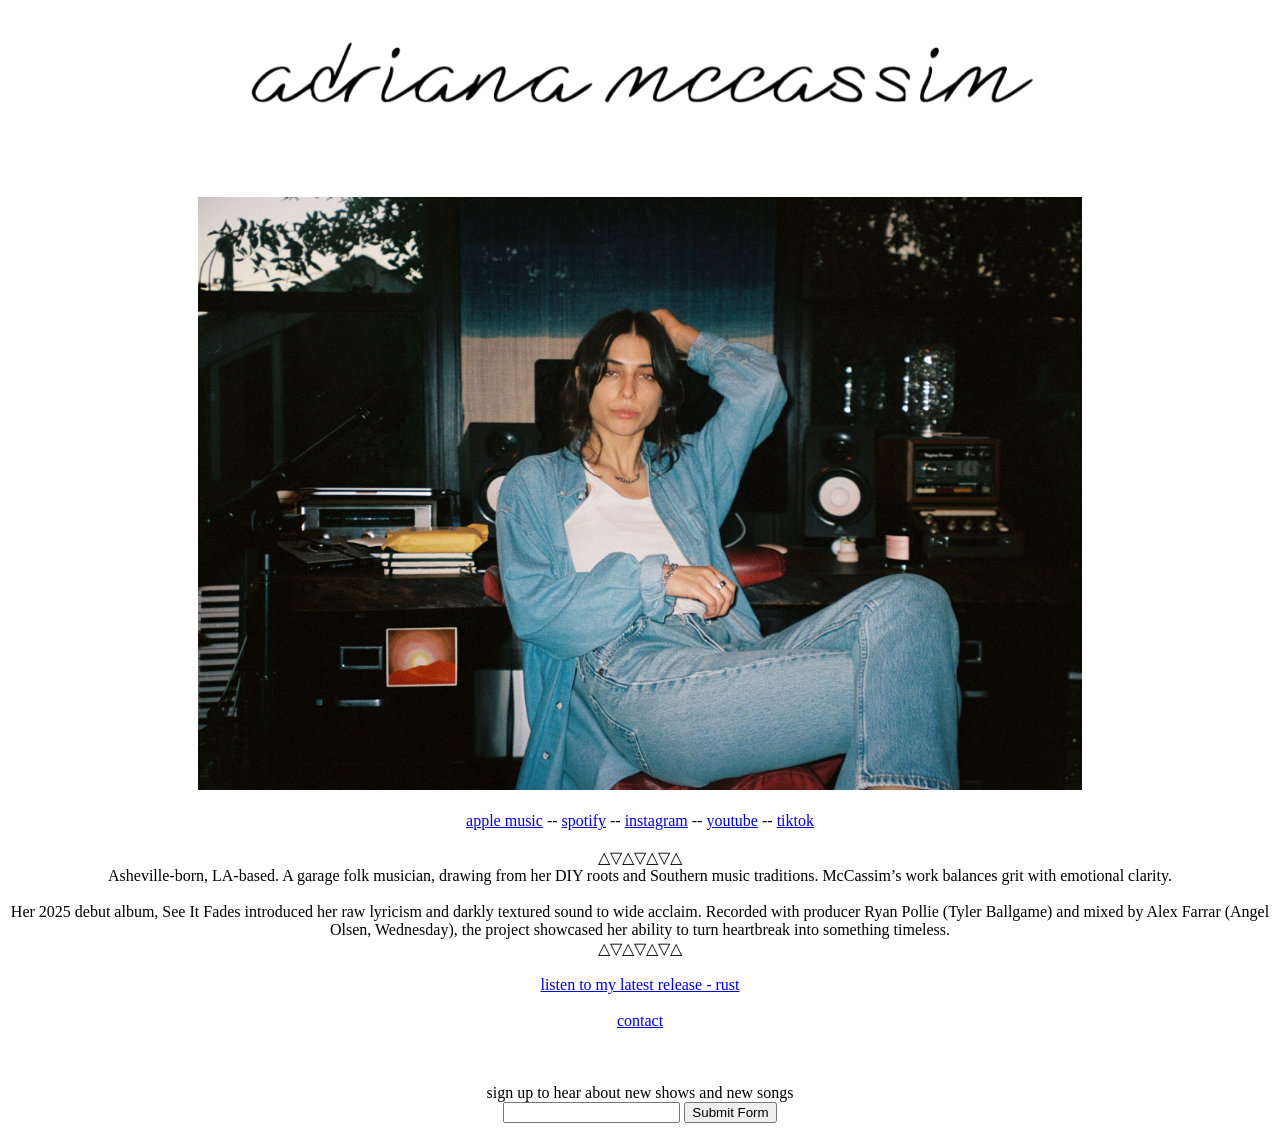
==== index.html @ 66ca1b96 "a" ====
<!DOCTYPE html>
<html>
    <head>
        <meta charset="utf-8"> 
        <meta name="viewport" content="width=device-width, initial-scale=1">
        <title> Adriana McCassim</title>
        <link rel="stylesheet" href="styles.css">
        <link rel="icon" type="image/x-icon" href="stamp.png">
    </head>
    
    <body
    >
       <img src="amhand.png" alt="adriana mccassim" style="width:70%" ><br><br>
        <img src="img4.jpeg" alt="adriana plays guitar at permanent records roadhouse" style="width:70%;"> <br><br>
        <a href="https://music.apple.com/us/artist/adriana-mccassim/1475699302" target="_blank"> apple music</a> --
        <a href="https://open.spotify.com/artist/1OgMGRHDGSaRGSld0NYeNs?si=Otc48WWyT6mLoidgikmy9g" target="_blank" > spotify</a> --
        <a href="https://www.instagram.com/adrianamccassim/" target="_blank" > instagram</a> --
        <a href="https://www.youtube.com/watch?v=Fd6osmHLV88" target="_blank" > youtube</a> --
        <a href="https://www.tiktok.com/@adrianamccassim?lang=en" target="_blank" > tiktok</a> 
       <br><br> 
       △▽△▽△▽△ <br> Asheville-born, LA-based. A garage folk musician, drawing from her DIY roots and Southern music traditions. McCassim’s work balances grit with emotional clarity.<br><br>
      
          Her 2025 debut album, See It Fades introduced her raw lyricism and darkly textured sound to wide acclaim. Recorded with producer Ryan Pollie (Tyler Ballgame) and mixed by Alex Farrar (Angel Olsen, Wednesday), the project showcased her ability to turn heartbreak into something timeless. 
        <br>
        △▽△▽△▽△<br><br>
        <a href="https://ffm.to/rust-tutp" target="_blank">listen to my latest release - rust</a> <br><br>
        <a href="mailto:sara@tinyhandsmgmt.com, max@mendelrecords.com" target="blank">contact</a>
        <br><br><br><br>
        sign up to hear about new shows and new songs
        <form action="https://api.web3forms.com/submit" method="POST">
          <input type="hidden" name="access_key" value="0643e7c6-532b-42a6-90f1-6a9d6ce74276">
          <input type="email" name="email" required>
          <button type="submit">Submit Form</button>
        </form>
        </body>
---- styles.css ----
head {
  a {
    color: antiquewhite;
    text-align: center;

  }
  margin-top: 5%;
  margin-bottom: 5%;
  margin-right: 20%;
  margin-left: 20%;
}


body {
  text-align: center;
  background-i
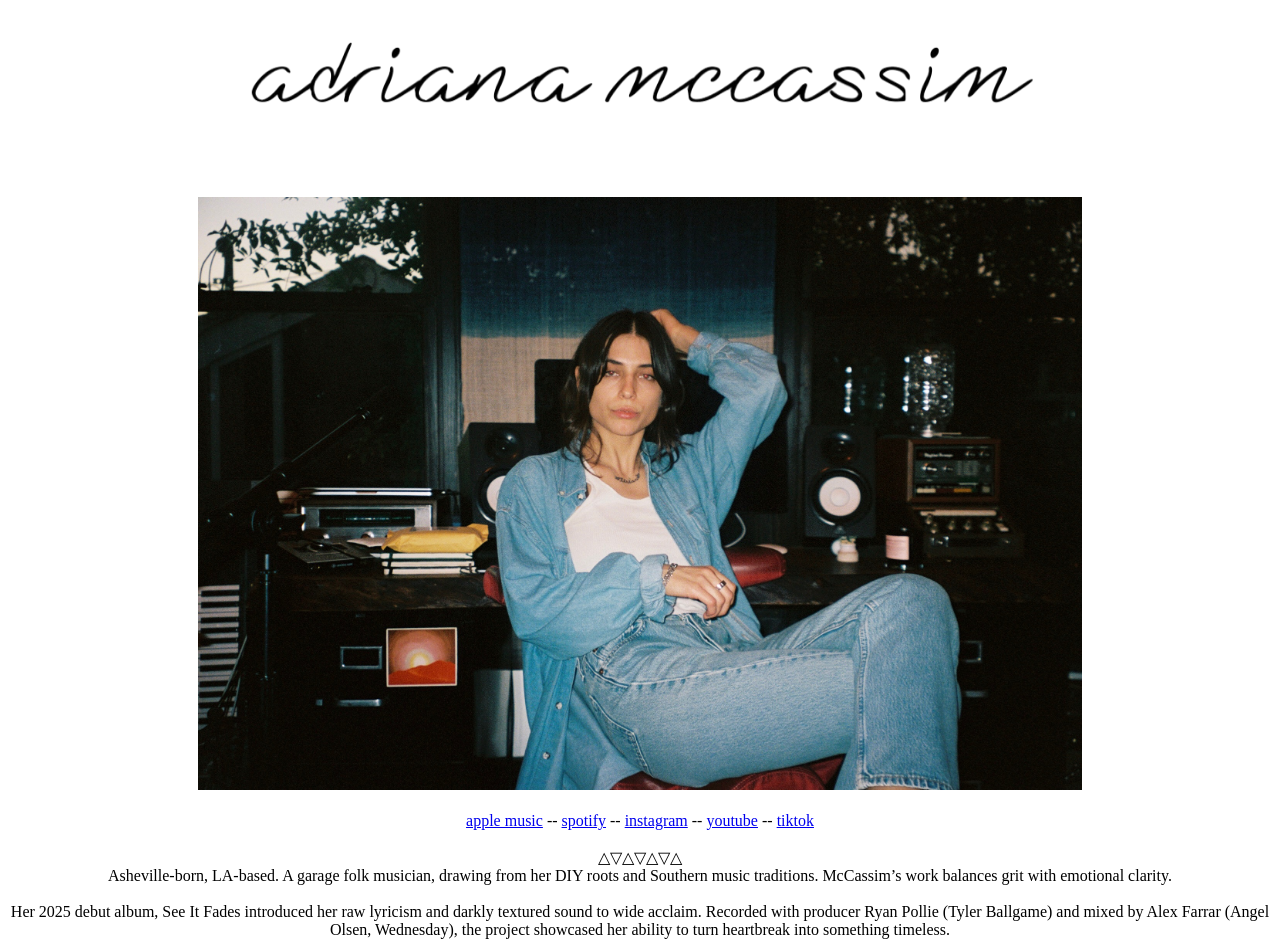
==== commit 87cac24f: "l" ====
--- a/index.html
+++ b/index.html
@@ -22,18 +22,4 @@
       
           Her 2025 debut album, See It Fades introduced her raw lyricism and darkly textured sound to wide acclaim. Recorded with producer Ryan Pollie (Tyler Ballgame) and mixed by Alex Farrar (Angel Olsen, Wednesday), the project showcased her ability to turn heartbreak into something timeless. 
         <br>
-        △▽△▽△▽△<br><br>
-        <a href="https://ffm.to/rust-tutp" target="_blank">listen to my latest release - rust</a> <br><br>
-        <a href="mailto:sara@tinyhandsmgmt.com, max@mendelrecords.com" target="blank">contact</a>
-        <br><br><br><br>
-        sign up to hear about new shows and new songs
-        <form action="https://api.web3forms.com/submit" method="POST">
-          <input type="hidden" name="access_key" value="0643e7c6-532b-42a6-90f1-6a9d6ce74276">
-          <input type="email" name="email" required>
-          <button type="submit">Submit Form</button>
-        </form>
-        </body>
-          
-
-
-        
+ 
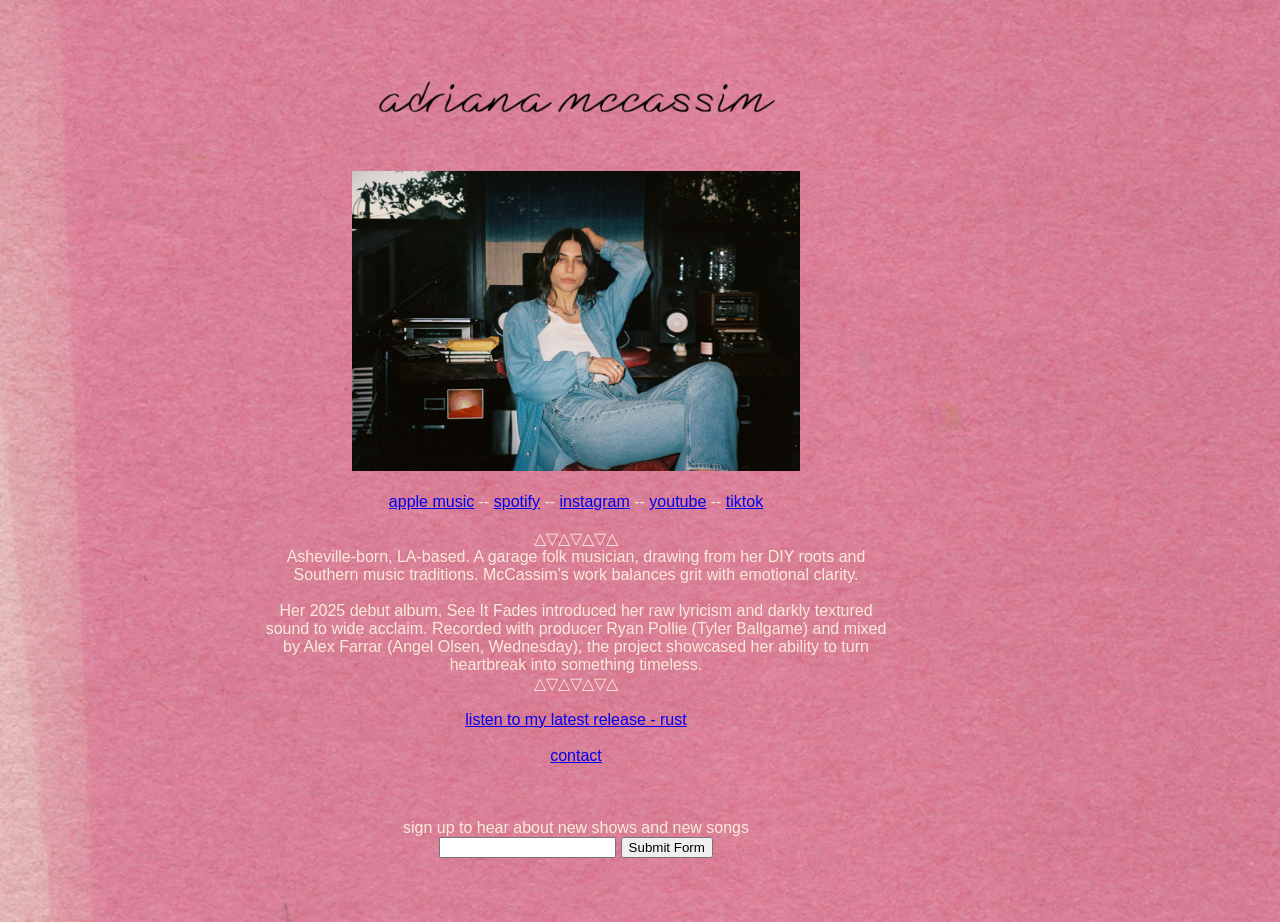
==== commit 117de2fd: "k" ====
--- a/index.html
+++ b/index.html
@@ -22,4 +22,18 @@
       
           Her 2025 debut album, See It Fades introduced her raw lyricism and darkly textured sound to wide acclaim. Recorded with producer Ryan Pollie (Tyler Ballgame) and mixed by Alex Farrar (Angel Olsen, Wednesday), the project showcased her ability to turn heartbreak into something timeless. 
         <br>
- +        △▽△▽△▽△<br><br>
+        <a href="https://ffm.to/rust-tutp" target="_blank">listen to my latest release - rust</a> <br><br>
+        <a href="mailto:sara@tinyhandsmgmt.com, max@mendelrecords.com" target="blank">contact</a>
+        <br><br><br><br>
+        sign up to hear about new shows and new songs
+        <form action="https://api.web3forms.com/submit" method="POST">
+          <input type="hidden" name="access_key" value="0643e7c6-532b-42a6-90f1-6a9d6ce74276">
+          <input type="email" name="email" required>
+          <button type="submit">Submit Form</button>
+        </form>
+        </body>
+          
+
+
+        
--- a/styles.css
+++ b/styles.css
@@ -13,4 +13,19 @@
 
 body {
   text-align: center;
-  background-i+  background-image:url(bgimg.png);
+  background-repeat: no-repeat;
+  background-size: cover;
+ font-family: Arial, Helvetica, sans-serif;
+ color: antiquewhite;
+  width: 50vw; /* Or use percentages like 50% or viewport units like 50vw */
+  margin-top: 5%;
+  margin-bottom: 5%;
+  margin-right: 20%;
+  margin-left: 20%;
+  
+
+}
+
+
+
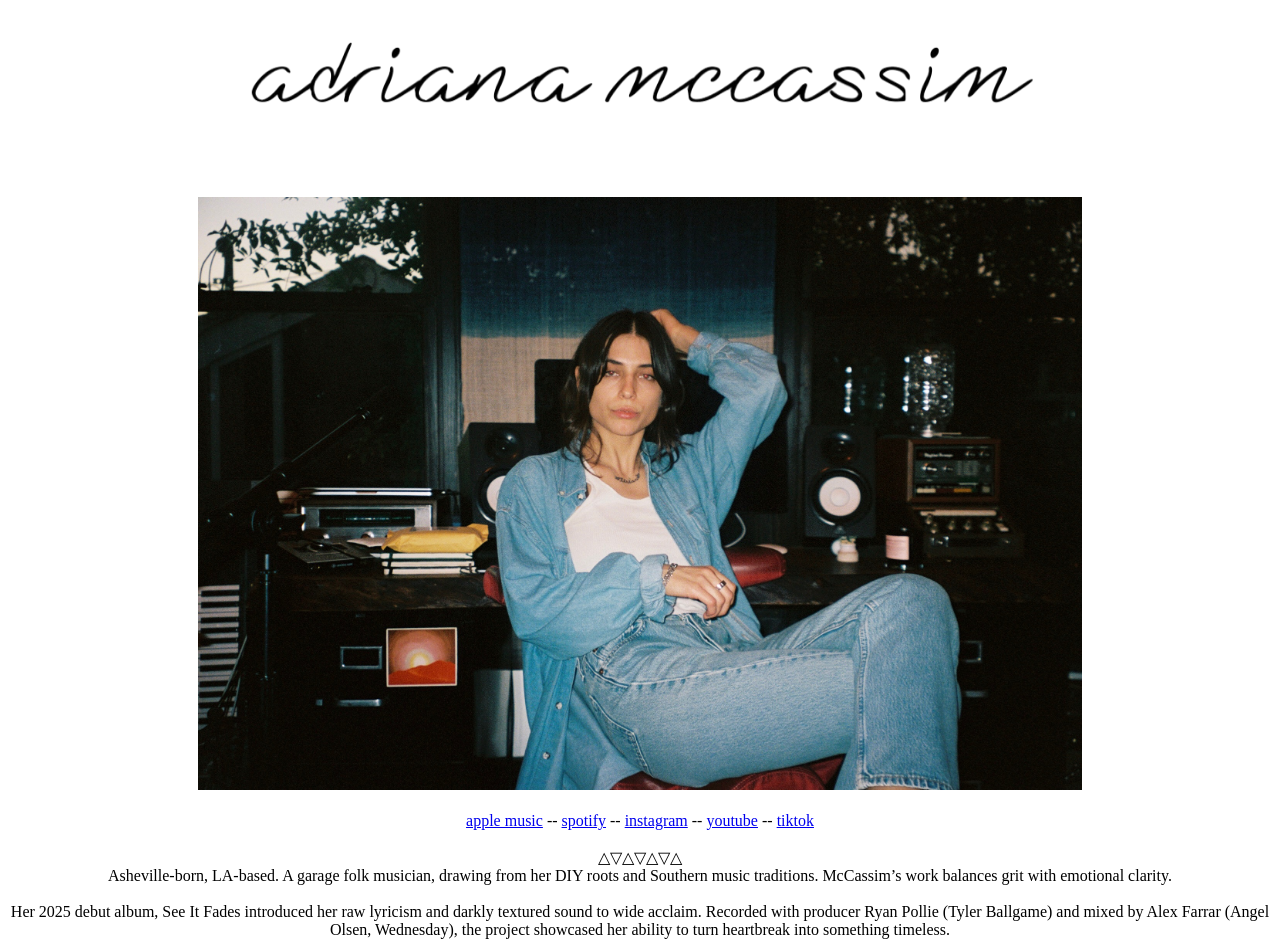
==== commit 8c8cd8cf: "," ====
--- a/index.html
+++ b/index.html
@@ -22,18 +22,4 @@
       
           Her 2025 debut album, See It Fades introduced her raw lyricism and darkly textured sound to wide acclaim. Recorded with producer Ryan Pollie (Tyler Ballgame) and mixed by Alex Farrar (Angel Olsen, Wednesday), the project showcased her ability to turn heartbreak into something timeless. 
         <br>
-        △▽△▽△▽△<br><br>
-        <a href="https://ffm.to/rust-tutp" target="_blank">listen to my latest release - rust</a> <br><br>
-        <a href="mailto:sara@tinyhandsmgmt.com, max@mendelrecords.com" target="blank">contact</a>
-        <br><br><br><br>
-        sign up to hear about new shows and new songs
-        <form action="https://api.web3forms.com/submit" method="POST">
-          <input type="hidden" name="access_key" value="0643e7c6-532b-42a6-90f1-6a9d6ce74276">
-          <input type="email" name="email" required>
-          <button type="submit">Submit Form</button>
-        </form>
-        </body>
-          
-
-
-        
+ 
--- a/styles.css
+++ b/styles.css
@@ -13,19 +13,4 @@
 
 body {
   text-align: center;
-  background-image:url(bgimg.png);
-  background-repeat: no-repeat;
-  background-size: cover;
- font-family: Arial, Helvetica, sans-serif;
- color: antiquewhite;
-  width: 50vw; /* Or use percentages like 50% or viewport units like 50vw */
-  margin-top: 5%;
-  margin-bottom: 5%;
-  margin-right: 20%;
-  margin-left: 20%;
-  
-
-}
-
-
-
+  background-i
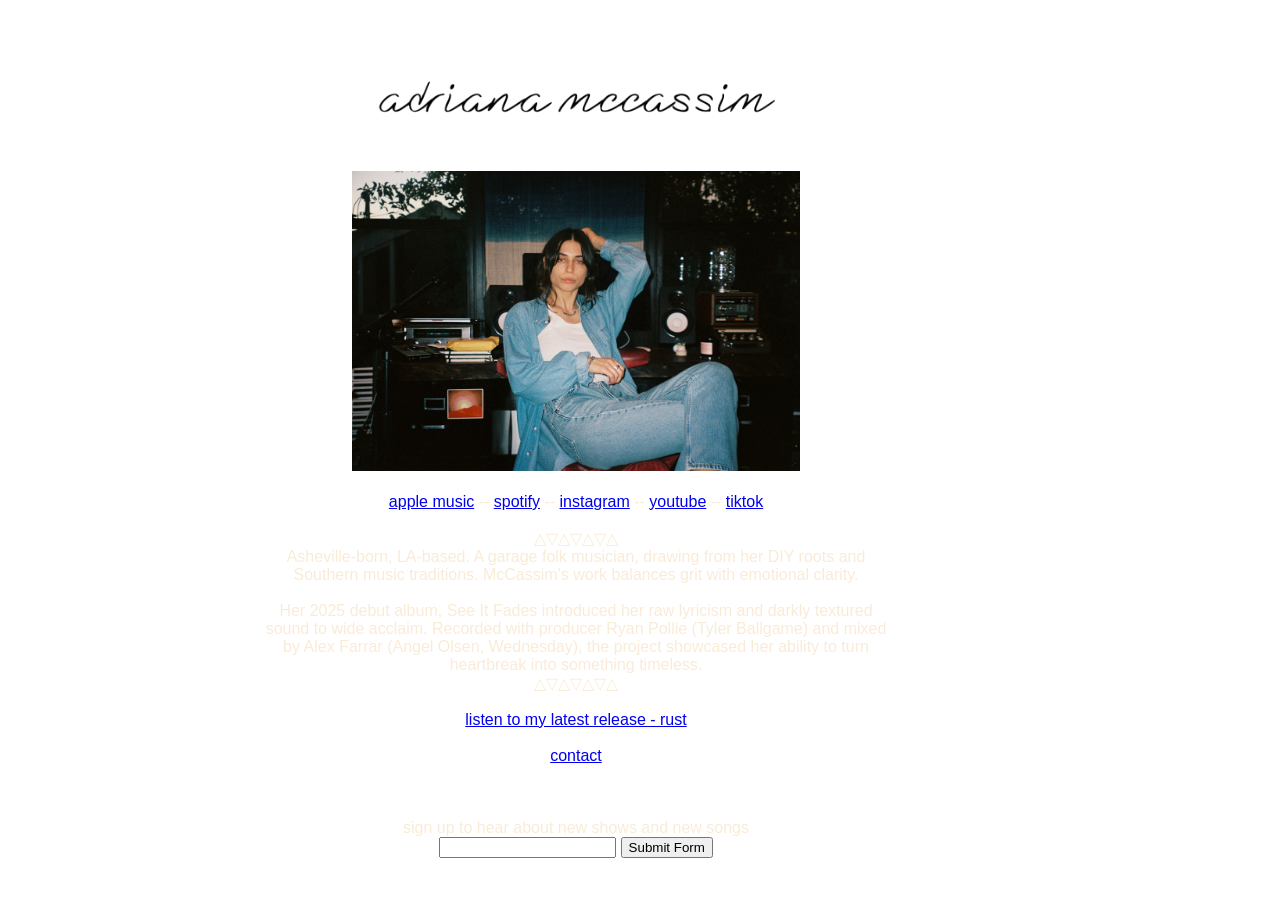
==== commit 70cd1ac7: "done" ====
--- a/index.html
+++ b/index.html
@@ -22,4 +22,18 @@
       
           Her 2025 debut album, See It Fades introduced her raw lyricism and darkly textured sound to wide acclaim. Recorded with producer Ryan Pollie (Tyler Ballgame) and mixed by Alex Farrar (Angel Olsen, Wednesday), the project showcased her ability to turn heartbreak into something timeless. 
         <br>
- +        △▽△▽△▽△<br><br>
+        <a href="https://ffm.to/rust-tutp" target="_blank">listen to my latest release - rust</a> <br><br>
+        <a href="mailto:sara@tinyhandsmgmt.com, max@mendelrecords.com" target="blank">contact</a>
+        <br><br><br><br>
+        sign up to hear about new shows and new songs
+        <form action="https://api.web3forms.com/submit" method="POST">
+          <input type="hidden" name="access_key" value="0643e7c6-532b-42a6-90f1-6a9d6ce74276">
+          <input type="email" name="email" required>
+          <button type="submit">Submit Form</button>
+        </form>
+        </body>
+          
+
+
+        
--- a/styles.css
+++ b/styles.css
@@ -13,4 +13,19 @@
 
 body {
   text-align: center;
-  background-i+  background-image:url(ambg.png);
+  background-repeat: no-repeat;
+  background-size: cover;
+ font-family: Arial, Helvetica, sans-serif;
+ color: antiquewhite;
+  width: 50vw; /* Or use percentages like 50% or viewport units like 50vw */
+  margin-top: 5%;
+  margin-bottom: 5%;
+  margin-right: 20%;
+  margin-left: 20%;
+  
+
+}
+
+
+
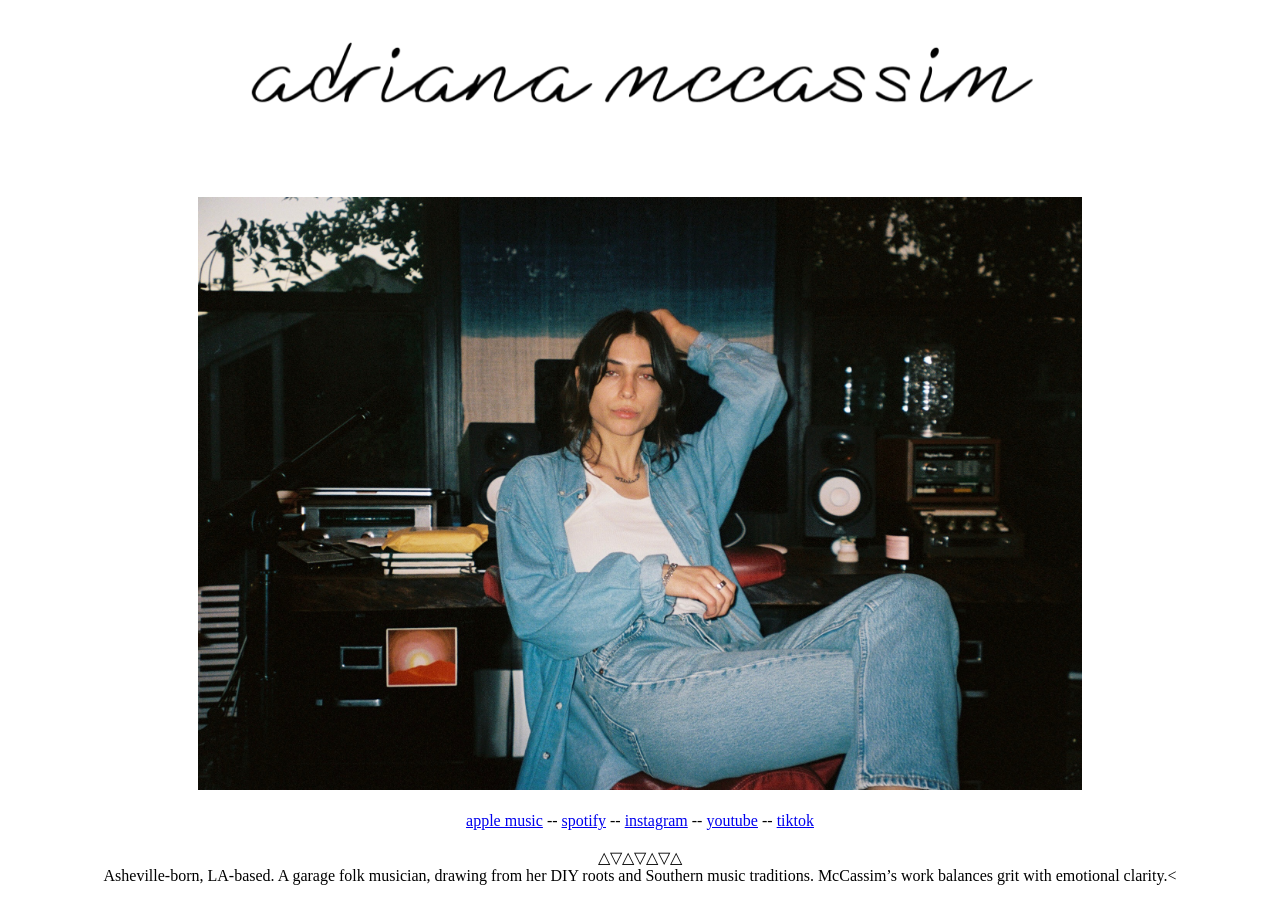
==== commit e53d05e1: "new font" ====
--- a/index.html
+++ b/index.html
@@ -6,6 +6,9 @@
         <title> Adriana McCassim</title>
         <link rel="stylesheet" href="styles.css">
         <link rel="icon" type="image/x-icon" href="stamp.png">
+        <link rel="preconnect" href="https://fonts.googleapis.com">
+        <link rel="preconnect" href="https://fonts.gstatic.com" crossorigin>
+        <link href="https://fonts.googleapis.com/css2?family=Public+Sans:ital,wght@0,100..900;1,100..900&family=Rubik:ital,wght@0,300..900;1,300..900&display=swap" rel="stylesheet">
     </head>
     
     <body
@@ -18,22 +21,4 @@
         <a href="https://www.youtube.com/watch?v=Fd6osmHLV88" target="_blank" > youtube</a> --
         <a href="https://www.tiktok.com/@adrianamccassim?lang=en" target="_blank" > tiktok</a> 
        <br><br> 
-       △▽△▽△▽△ <br> Asheville-born, LA-based. A garage folk musician, drawing from her DIY roots and Southern music traditions. McCassim’s work balances grit with emotional clarity.<br><br>
-      
-          Her 2025 debut album, See It Fades introduced her raw lyricism and darkly textured sound to wide acclaim. Recorded with producer Ryan Pollie (Tyler Ballgame) and mixed by Alex Farrar (Angel Olsen, Wednesday), the project showcased her ability to turn heartbreak into something timeless. 
-        <br>
-        △▽△▽△▽△<br><br>
-        <a href="https://ffm.to/rust-tutp" target="_blank">listen to my latest release - rust</a> <br><br>
-        <a href="mailto:sara@tinyhandsmgmt.com, max@mendelrecords.com" target="blank">contact</a>
-        <br><br><br><br>
-        sign up to hear about new shows and new songs
-        <form action="https://api.web3forms.com/submit" method="POST">
-          <input type="hidden" name="access_key" value="0643e7c6-532b-42a6-90f1-6a9d6ce74276">
-          <input type="email" name="email" required>
-          <button type="submit">Submit Form</button>
-        </form>
-        </body>
-          
-
-
-        
+       △▽△▽△▽△ <br> Asheville-born, LA-based. A garage folk musician, drawing from her DIY roots and Southern music traditions. McCassim’s work balances grit with emotional clarity.<
--- a/styles.css
+++ b/styles.css
@@ -13,19 +13,4 @@
 
 body {
   text-align: center;
-  background-image:url(ambg.png);
-  background-repeat: no-repeat;
-  background-size: cover;
- font-family: Arial, Helvetica, sans-serif;
- color: antiquewhite;
-  width: 50vw; /* Or use percentages like 50% or viewport units like 50vw */
-  margin-top: 5%;
-  margin-bottom: 5%;
-  margin-right: 20%;
-  margin-left: 20%;
-  
-
-}
-
-
-
+  background-i
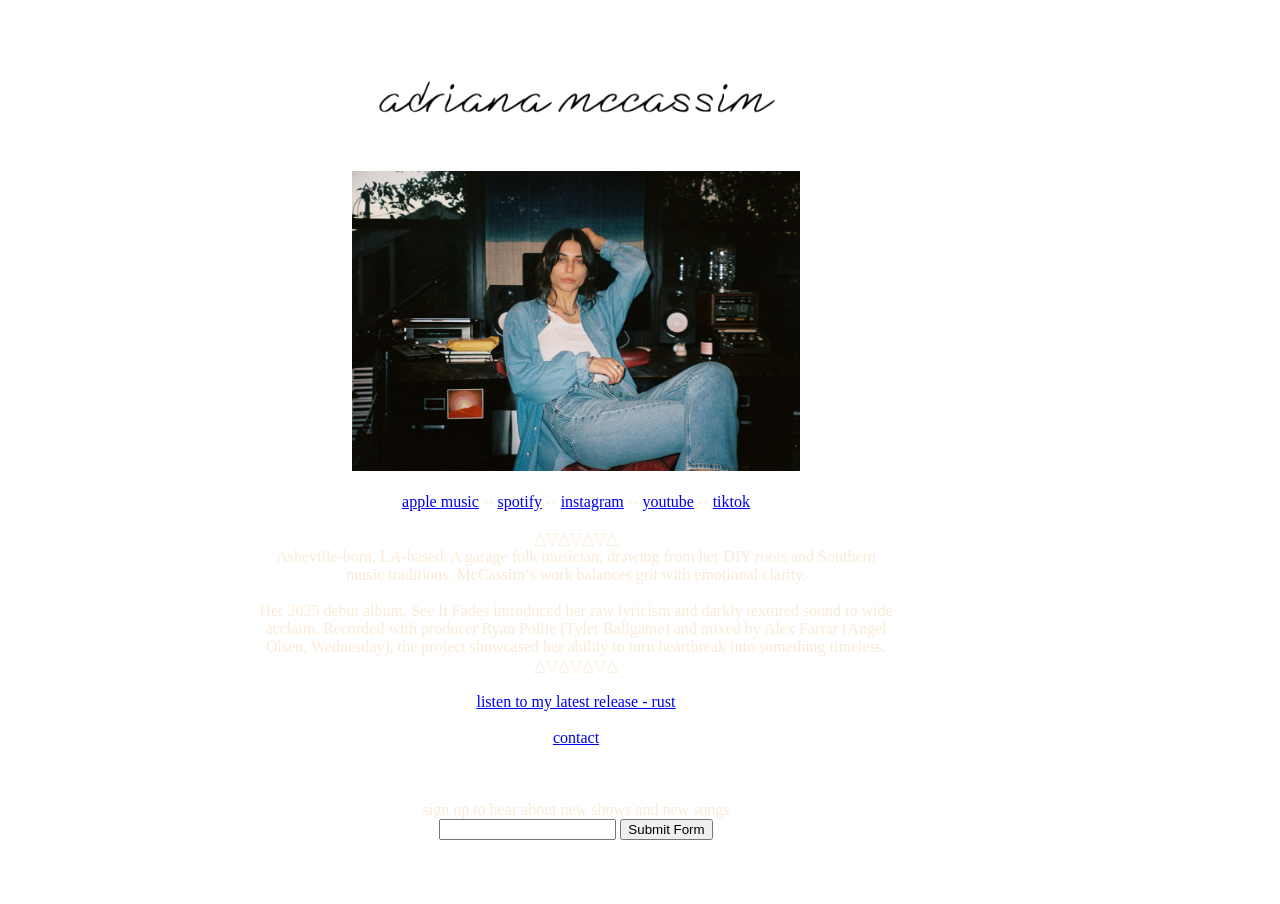
==== commit 4a3d6c32: "new font" ====
--- a/index.html
+++ b/index.html
@@ -21,4 +21,22 @@
         <a href="https://www.youtube.com/watch?v=Fd6osmHLV88" target="_blank" > youtube</a> --
         <a href="https://www.tiktok.com/@adrianamccassim?lang=en" target="_blank" > tiktok</a> 
        <br><br> 
-       △▽△▽△▽△ <br> Asheville-born, LA-based. A garage folk musician, drawing from her DIY roots and Southern music traditions. McCassim’s work balances grit with emotional clarity.<+       △▽△▽△▽△ <br> Asheville-born, LA-based. A garage folk musician, drawing from her DIY roots and Southern music traditions. McCassim’s work balances grit with emotional clarity.<br><br>
+      
+          Her 2025 debut album, See It Fades introduced her raw lyricism and darkly textured sound to wide acclaim. Recorded with producer Ryan Pollie (Tyler Ballgame) and mixed by Alex Farrar (Angel Olsen, Wednesday), the project showcased her ability to turn heartbreak into something timeless. 
+        <br>
+        △▽△▽△▽△<br><br>
+        <a href="https://ffm.to/rust-tutp" target="_blank">listen to my latest release - rust</a> <br><br>
+        <a href="mailto:sara@tinyhandsmgmt.com, max@mendelrecords.com" target="blank">contact</a>
+        <br><br><br><br>
+        sign up to hear about new shows and new songs
+        <form action="https://api.web3forms.com/submit" method="POST">
+          <input type="hidden" name="access_key" value="0643e7c6-532b-42a6-90f1-6a9d6ce74276">
+          <input type="email" name="email" required>
+          <button type="submit">Submit Form</button>
+        </form>
+        </body>
+          
+
+
+        
--- a/styles.css
+++ b/styles.css
@@ -13,4 +13,24 @@
 
 body {
   text-align: center;
-  background-i+  background-image:url(ambg.png);
+  background-repeat: no-repeat;
+  background-size: cover;
+ color: antiquewhite;
+  width: 50vw; /* Or use percentages like 50% or viewport units like 50vw */
+  margin-top: 5%;
+  margin-bottom: 5%;
+  margin-right: 20%;
+  margin-left: 20%;
+  
+  .rubik-uniquifier {
+    font-family: "Rubik", sans-serif;
+    font-optical-sizing: auto;
+    font-weight: 300;
+    font-style: normal;
+  }
+
+}
+
+
+
